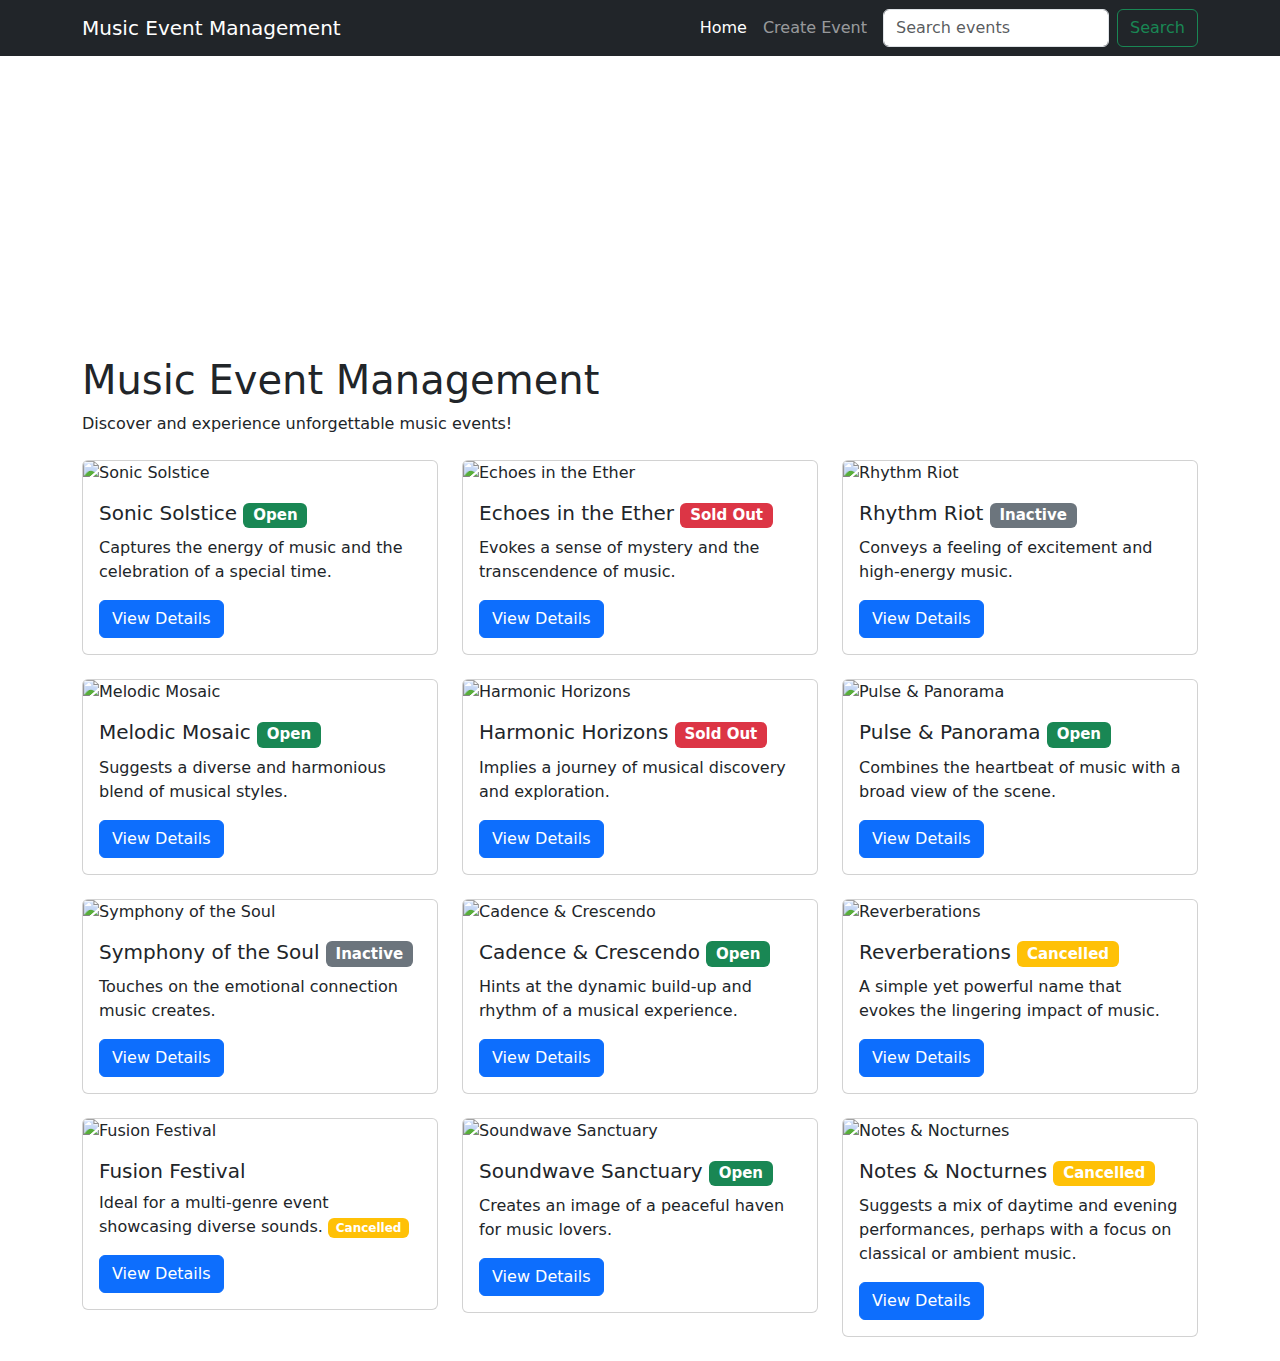
==== index.html @ 08766776 "first commit" ====
<!DOCTYPE html>
<html lang="en">
<head>
    <meta charset="UTF-8">
    <meta name="viewport" content="width=device-width, initial-scale=1.0">
    <title>Music Event Management</title>
    <link rel="stylesheet" href="https://cdn.jsdelivr.net/npm/bootstrap@5.3.2/dist/css/bootstrap.min.css">

    <style>
        /* Basic styling for the banner image */
        .banner-image {
            background-size: cover;
            background-position: center;
            height: 300px; /* Adjust as needed */
            display: flex;
            align-items: center;
            justify-content: center;
            color: white;
            text-shadow: 2px 2px 4px rgba(0, 0, 0, 0.5);
        }
    </style>
</head>
<body>
    <header>
        <nav class="navbar navbar-expand-lg navbar-dark bg-dark">
            <div class="container">
                <a class="navbar-brand" href="#">Music Event Management</a>
                <button class="navbar-toggler" type="button" data-bs-toggle="collapse" data-bs-target="#navbarNav" aria-controls="navbarNav" aria-expanded="false" aria-label="Toggle navigation">
                    <span class="navbar-toggler-icon"></span>
                </button>
                <div class="collapse navbar-collapse" id="navbarNav">
                    <ul class="navbar-nav ms-auto">
                        <li class="nav-item">
                            <a class="nav-link active" aria-current="page" href="#">Home</a>
                        </li>
                        <li class="nav-item">
                            <a class="nav-link" href="update_event.html">Create Event</a>
                        </li>
                    </ul>
                </div>

                <form   
 class="d-flex ms-2" role="search">
                    <input class="form-control me-2" type="search" placeholder="Search events" aria-label="Search" id="searchInput">
                    <button class="btn btn-outline-success" type="button" onclick="searchEvents()">Search</button>
                </form>
            </div>
        </nav>
    </header>

    <main>
        <div class="banner-image" style="background-image: url('https://cdn.pixabay.com/photo/2016/11/18/15/44/audience-1835431_1280.jpg');"></div>
            <div class="container">
                <h1>Music Event Management</h1>
                <p>Discover and experience unforgettable music events!</p>
            </div>
        </div>

        <div class="container mt-4">
            <div class="row" id="eventContainer">
                <div class="col-md-4 mb-4">
                    <div class="card">
                        <img src="https://cdn.pixabay.com/photo/2022/06/02/15/01/music-7238254_1280.jpg" class="card-img-top" alt="Sonic Solstice">
                        <div class="card-body">
                            <h5 class="card-title">Sonic Solstice <span class="badge bg-success">Open</span></h5>
                            <p class="card-text">Captures the energy of music and the celebration of a special time.</p>
                            <a href="view_details.html" class="btn btn-primary">View Details</a>
                        </div>
                    </div>
                </div>
                <div class="col-md-4 mb-4">
                    <div class="card">
                        <img src="https://cdn.pixabay.com/photo/2015/10/06/13/29/concert-974418_1280.jpg" class="card-img-top" alt="Echoes in the Ether">
                        <div class="card-body">
                            <h5 class="card-title">Echoes in the Ether <span class="badge bg-danger">Sold Out</span></h5>
                            <p class="card-text">Evokes a sense of mystery and the transcendence of music.</p>
                            <a href="view_details.html" class="btn btn-primary">View Details</a>
                        </div>
                    </div>
                </div>
                <div class="col-md-4 mb-4">
                    <div class="card">
                        <img src="https://cdn.pixabay.com/photo/2023/04/03/12/59/crowd-7896788_1280.jpg" class="card-img-top" alt="Rhythm Riot">
                        <div class="card-body">
                            <h5 class="card-title">Rhythm Riot <span class="badge bg-secondary">Inactive</span></h5>
                            <p class="card-text">Conveys a feeling of excitement and high-energy music.</p>
                            <a href="view_details.html" class="btn btn-primary">View Details</a>
                        </div>
                    </div>
                </div>

                <div class="col-md-4 mb-4">
                    <div class="card">
                        <img src="https://cdn.pixabay.com/photo/2017/11/15/09/28/music-player-2951399_1280.jpg" class="card-img-top" alt="Melodic Mosaic">
                        <div class="card-body">
                            <h5 class="card-title">Melodic Mosaic <span class="badge bg-success">Open</span></h5>
                            <p class="card-text">Suggests a diverse and harmonious blend of musical styles.</p>
                            <a href="view_details.html" class="btn btn-primary">View Details</a>
                        </div>
                    </div>
                </div>
                <div class="col-md-4 mb-4">
                    <div class="card">
                        <img src="https://cdn.pixabay.com/photo/2016/09/08/21/09/piano-1655558_1280.jpg" class="card-img-top" alt="Harmonic Horizons">
                        <div class="card-body">
                            <h5 class="card-title">Harmonic Horizons <span class="badge bg-danger">Sold Out</span></h5>
                            <p class="card-text">Implies a journey of musical discovery and exploration.</p>
                            <a href="view_details.html" class="btn btn-primary">View Details</a>
                        </div>
                    </div>
                </div>
                <div class="col-md-4 mb-4">
                    <div class="card">
                        <img src="https://cdn.pixabay.com/photo/2016/04/30/14/58/music-1363069_1280.jpg" class="card-img-top" alt="Pulse & Panorama">
                        <div class="card-body">
                            <h5 class="card-title">Pulse & Panorama <span class="badge bg-success">Open</span></h5>
                            <p class="card-text">Combines the heartbeat of music with a broad view of the scene.</p>
                            <a href="view_details.html" class="btn btn-primary">View Details</a>
                        </div>
                    </div>
                </div>

                <div class="col-md-4 mb-4">
                    <div class="card">
                        <img src="https://cdn.pixabay.com/photo/2018/12/21/20/17/instrument-3888684_1280.png" class="card-img-top" alt="Symphony of the Soul">
                        <div class="card-body">
                            <h5 class="card-title">Symphony of the Soul <span class="badge bg-secondary">Inactive</span></h5>
                            <p class="card-text">Touches on the emotional connection music creates.</p>
                            <a href="view_details.html" class="btn btn-primary">View Details</a>
                        </div>
                    </div>
                </div>
                <div class="col-md-4 mb-4">
                    <div class="card">
                        <img src="https://cdn.pixabay.com/photo/2014/05/21/15/18/musician-349790_1280.jpg" class="card-img-top" alt="Cadence & Crescendo">
                        <div class="card-body">
                            <h5 class="card-title">Cadence & Crescendo <span class="badge bg-success">Open</span></h5>
                            <p class="card-text">Hints at the dynamic build-up and rhythm of a musical experience.</p>
                            <a href="view_details.html" class="btn btn-primary">View Details</a>
                        </div>
                    </div>
                </div>
                <div class="col-md-4 mb-4">
                    <div class="card">
                        <img src="https://cdn.pixabay.com/photo/2016/12/30/21/28/concert-1941578_1280.jpg" class="card-img-top" alt="Reverberations">
                        <div class="card-body">
                            <h5 class="card-title">Reverberations <span class="badge bg-warning">Cancelled</span></h5>
                            <p class="card-text">A simple yet powerful name that evokes the lingering impact of music.</p>
                            <a href="view_details.html" class="btn btn-primary">View Details</a>
                        </div>
                    </div>
                </div>

                <div class="col-md-4 mb-4">
                    <div class="card">
                        <img src="https://cdn.pixabay.com/photo/2015/01/20/13/13/samsung-605439_1280.jpg" class="card-img-top" alt="Fusion Festival">
                        <div class="card-body">
                            <h5 class="card-title">Fusion Festival</h5>
                            <p class="card-text">Ideal for a multi-genre event showcasing diverse sounds. <span class="badge bg-warning">Cancelled</span></p>
                            <a href="view_details.html" class="btn btn-primary">View Details</a>
                        </div>
                    </div>
                </div>
                <div class="col-md-4 mb-4">
                    <div class="card">
                        <img src="https://cdn.pixabay.com/photo/2015/10/18/14/10/smoke-994491_1280.jpg" class="card-img-top" alt="Soundwave Sanctuary">
                        <div class="card-body">
                            <h5 class="card-title">Soundwave Sanctuary <span class="badge bg-success">Open</span></h5>
                            <p class="card-text">Creates an image of a peaceful haven for music lovers.</p>
                            <a href="view_details.html" class="btn btn-primary">View Details</a>
                        </div>
                    </div>
                </div>
                <div class="col-md-4 mb-4">
                    <div class="card">
                        <img src="https://cdn.pixabay.com/photo/2015/07/13/02/52/girl-842719_1280.jpg" class="card-img-top" alt="Notes & Nocturnes">
                        <div class="card-body">
                            <h5 class="card-title">Notes & Nocturnes <span class="badge bg-warning">Cancelled</span></h5>
                            <p class="card-text">Suggests a mix of daytime and evening performances, perhaps with a focus on classical or ambient music.</p>
                            <a href="view_details.html" class="btn btn-primary">View Details</a>
                        </div>
                    </div>
                </div>
            </div> 
        </div>
    </main>

    <footer>
    </footer>

    <script src="https://cdn.jsdelivr.net/npm/bootstrap@5.3.2/dist/js/bootstrap.bundle.min.js"></script>
    <script>
        function searchEvents() {
            const searchTerm = document.getElementById('searchInput').value.toLowerCase();
            const eventCards = document.querySelectorAll('#eventContainer .card');

            eventCards.forEach(card => {
                const title = card.querySelector('.card-title').textContent.toLowerCase();
                const description = card.querySelector('.card-text').textContent.toLowerCase(); 


                if (title.includes(searchTerm) || description.includes(searchTerm)) {
                    card.style.display = 'block'; 
                } else {
                    card.style.display = 'none'; 
                }
            });
        }
    </script>

</body>
</html>
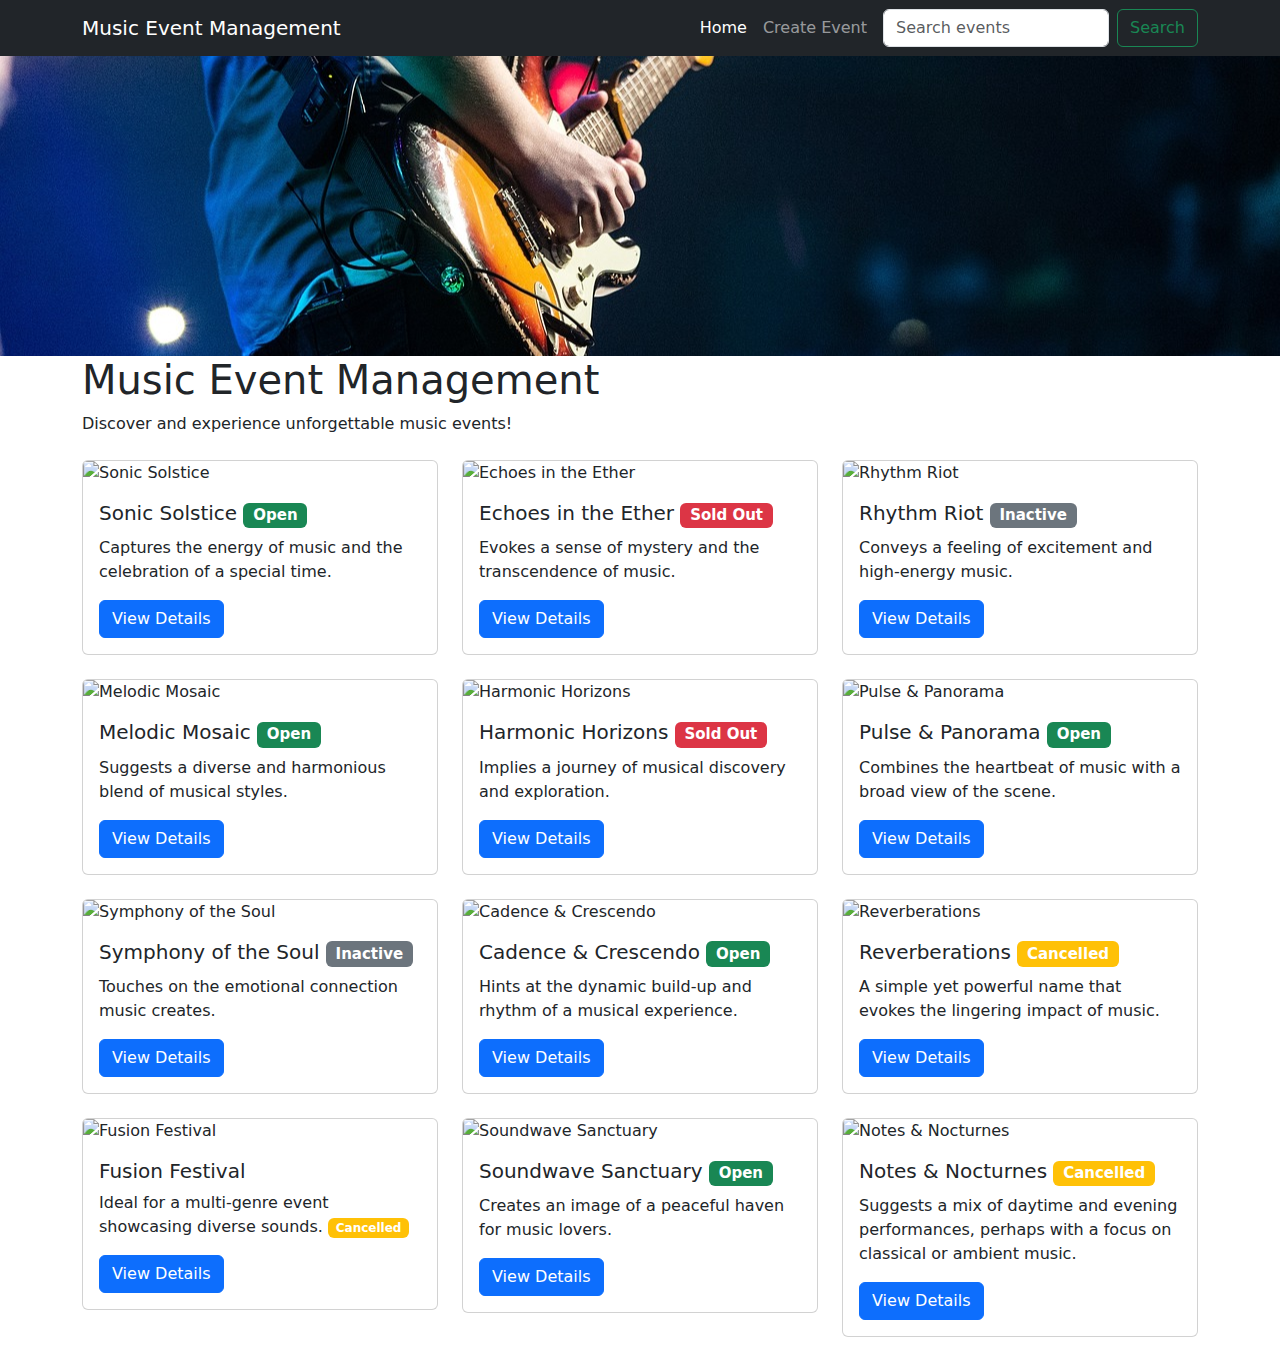
==== commit 1375b62d: "second commit" ====
--- a/index.html
+++ b/index.html
@@ -5,20 +5,7 @@
     <meta name="viewport" content="width=device-width, initial-scale=1.0">
     <title>Music Event Management</title>
     <link rel="stylesheet" href="https://cdn.jsdelivr.net/npm/bootstrap@5.3.2/dist/css/bootstrap.min.css">
-
-    <style>
-        /* Basic styling for the banner image */
-        .banner-image {
-            background-size: cover;
-            background-position: center;
-            height: 300px; /* Adjust as needed */
-            display: flex;
-            align-items: center;
-            justify-content: center;
-            color: white;
-            text-shadow: 2px 2px 4px rgba(0, 0, 0, 0.5);
-        }
-    </style>
+    <link rel="stylesheet" href="static/style/main.css">
 </head>
 <body>
     <header>
@@ -49,7 +36,7 @@
     </header>
 
     <main>
-        <div class="banner-image" style="background-image: url('https://cdn.pixabay.com/photo/2016/11/18/15/44/audience-1835431_1280.jpg');"></div>
+        <div class="banner-image" style="background-image: url('static/img/audience.jpg');"></div>
             <div class="container">
                 <h1>Music Event Management</h1>
                 <p>Discover and experience unforgettable music events!</p>
--- a/static/style/main.css
+++ b/static/style/main.css
@@ -0,0 +1,10 @@
+.banner-image {
+    background-size: cover;
+    background-position: center;
+    height: 300px; /* Adjust as needed */
+    display: flex;
+    align-items: center;
+    justify-content: center;
+    color: white;
+    text-shadow: 2px 2px 4px rgba(0, 0, 0, 0.5);
+}